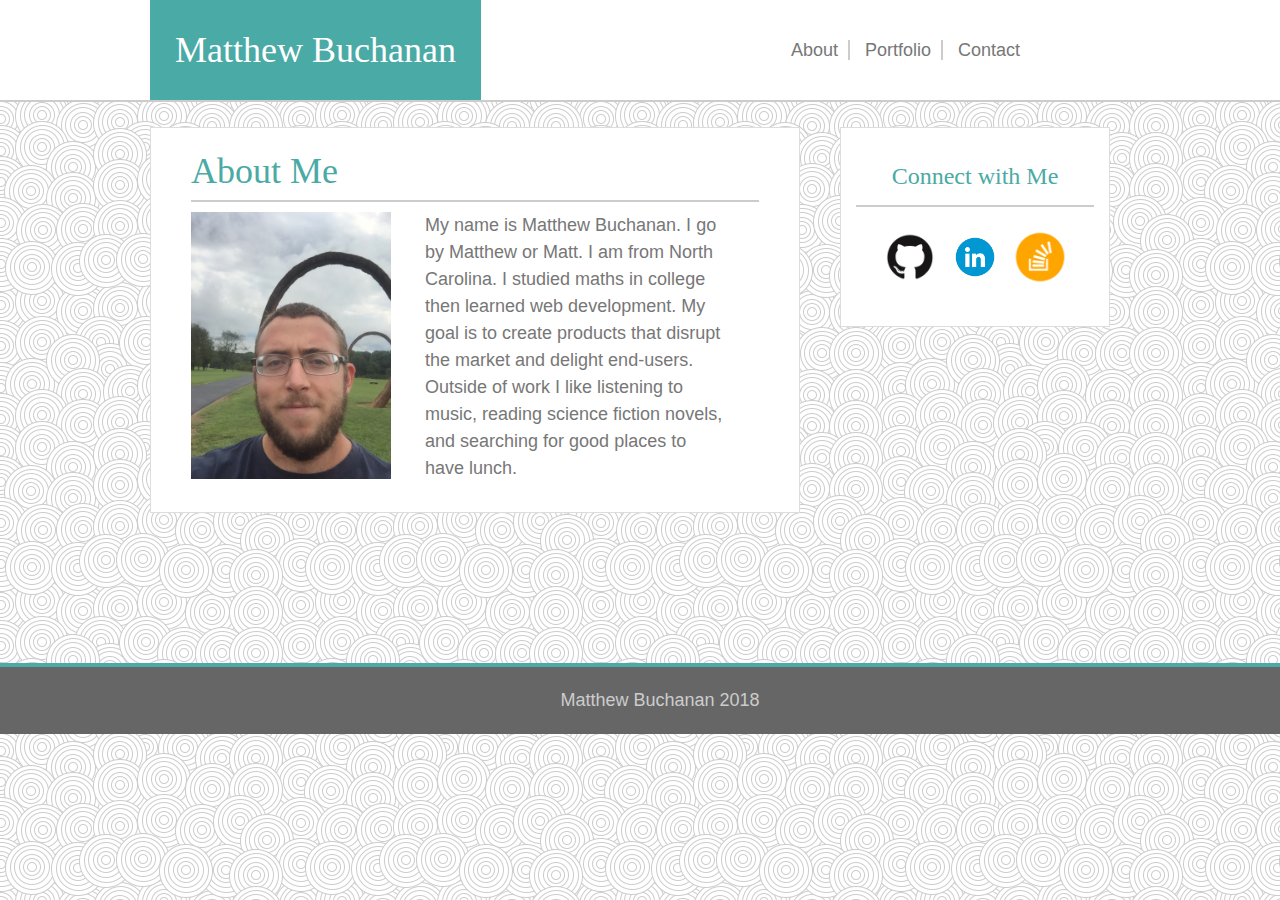
==== index.html @ 1092b14d "copied Basic-Portfolio" ====
<!DOCTYPE html>
<html lang="en-us">
    <head>
        <meta charset="UTF-8">
        <title>Portfolio-About</title>
        <link rel="stylesheet" href="assets/css/reset.css">
        <link rel="stylesheet" href="assets/css/style.css">
    </head>
    <body>
        <header>
            <h1>Matthew Buchanan</h1>
            <nav>
                <a href="index.html">About</a>
                <a href="portfolio.html">Portfolio</a>
                <a href="contact.html">Contact</a>
            </nav>
        </header>
        <section>
            <h2>About Me</h2>
            <img src="assets/images/IMG_0163.jpg" alt="Me at NC Art Museum">
            <p>My name is Matthew Buchanan. I go by Matthew or Matt. I am from North Carolina. I studied maths in college then learned web development. My goal is to create products that disrupt the market and delight end-users. Outside of work I like listening to music, reading science fiction novels, and searching for good places to have lunch.  
            </p>       
        </section>
        <aside>
            <h3>Connect with Me</h3>
            <nav>
                <a href="https://github.com/dolphinCommando" target="_blank"><img src="assets/images/github.png" alt="GitHub logo"></a>
                <a href="https://www.linkedin.com/in/matthew-buchanan-b272a2156/" target="_blank"><img src="assets/images/linkedin.png" alt="LinkedIn Page"></a>
                <a href="https://stackoverflow.com/users/9194055/matt-buchanan" target="_blank"><img src="assets/images/stackoverflow.png" alt="StackOverflow account"></a>
            </nav>
        </aside>
        <footer>Matthew Buchanan 2018</footer>
    </body>
</html>
---- assets/css/style.css ----
body {
    font-family: 'Arial', 'Helvetica Neue', 'Helvetica', 'sans-serif';
    color: #777777;
    font-size: 18px;
    font-weight: 200;
    line-height: 1.5em;
    background-image: url("../images/swirl_pattern.png");   
}


header, section, aside {
    background-color: #ffffff;
}

h1, h2, h3 {
    font-family: 'Georgia', 'Times', 'Times New Roman', 'serif';
}

section, aside {
    margin-top: 25px;
    margin-bottom: 150px;
    border-color: #dddddd;
    border-style: solid;
    border-width: 1px;
}


section {
    width: 650px;
    box-sizing: border-box;
    float: left;
    margin-left: 150px;
    padding: 25px;
}


aside {
    width: 270px;
    height: 200px;
    box-sizing: border-box;
    float: left;
    text-align: center;
    padding: 30px 0px 30px 0px;
    margin-left: 40px;
}

aside img {
    width: 60px; 
    height: 60px;
    margin: 10px 0px 10px 0px;
}

h1, .flexbox p {
    background-color: #4aaaa5;
    color: #ffffff;
}

header, h2, h3 {
    border-style: solid;
    border-color: #cccccc;
}

header {
    border-width: 0px 0px 2px 0px;
    width: 100%;
    height: 100px;
    display: flex;
    flex-wrap: wrap;
    flex-direction: row;
    align-items: center;
}

a[href="index.html"], a[href="portfolio.html"] {
    border-style: solid;
    border-color: #cccccc;
    border-width: 0px 2px 0px 0px;
}


h1 {
    margin: auto 300px auto 150px;
    font-size: 36px;
    height: 100%;
    padding: 25px;
    box-sizing: border-box;
    display: flex;
    align-items: center;
}

header a {
    text-decoration: none; 
    color: #777777;
    padding: 0px 10px 0px 10px;
}

header a:focus {
    color: #4aaaa5;
}

h2, h3 {
    border-width: 0px 0px 2px 0px;
    margin: 5px 15px 10px 15px;
    padding-bottom: 15px;
    color: #4aaaa5;
}

h2 {
    font-size: 36px;
}

h3 {
    font-size: 24px;
}

section p {
    float: right;
    margin-right: 50px;
    width: 50%;
}

section img {
    width: 200px;
    margin-left: 15px;
}

.flexbox {
    display: flex;
    flex-wrap: wrap;
    flex-direction: row;
    justify-content: flex-start;
}

.flexbox img {
    padding: 15px;
    display: flex;
    flex-wrap: nowrap;
}

.flexbox p {
    width: 200px;
    height: 30px;
    padding: 15px 0px 15px 0px;
    display: flex;
    align-items: center;
    justify-content: center;
    position: relative;
    bottom: 75px;
    left: 30px;
    
}
form p {
    float: left; 
    display: block;
    margin-left: 15px;
    margin-bottom: 15px;

}
textarea {
    width: 300px;
    height: 150px;
}

input[type=submit] {
    color: #ffffff;
    background-color: #4aaaa5;
    padding: 10px 30px 10px 30px;
    margin-left: 15px;
    cursor: pointer; 
    display: block;
    clear: both;
}

footer {
    background-color: #666666;
    clear: both;
    text-align: center;
    padding: 20px;
    color: #cccccc;
    width: 100%;
    border-color: #4aaaa5;
    border-style: solid;
    border-width: 4px 0px 0px 0px;

}
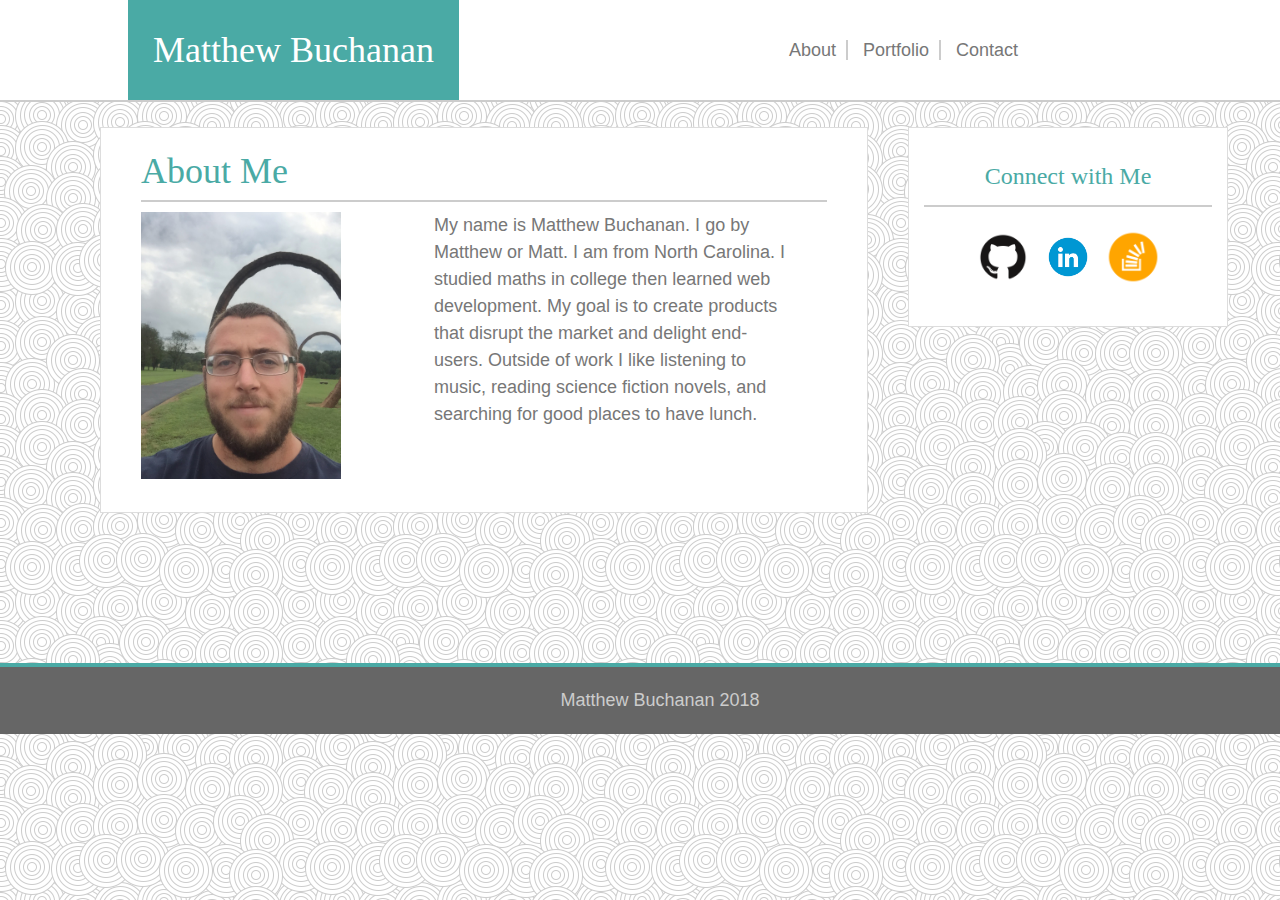
==== commit f3d94253: "responsive header" ====
--- a/index.html
+++ b/index.html
@@ -2,6 +2,7 @@
 <html lang="en-us">
     <head>
         <meta charset="UTF-8">
+        <meta name="viewport" content="width=device-width, initial-scale=1">
         <title>Portfolio-About</title>
         <link rel="stylesheet" href="assets/css/reset.css">
         <link rel="stylesheet" href="assets/css/style.css">
--- a/assets/css/style.css
+++ b/assets/css/style.css
@@ -27,18 +27,20 @@
 
 section {
     width: 650px;
+    float: left;
+    width: 60%;
     box-sizing: border-box;
-    float: left;
-    margin-left: 150px;
+    margin-left: 100px;
     padding: 25px;
 }
 
 
 aside {
     width: 270px;
+    width: 25%;
     height: 200px;
+    float: left;
     box-sizing: border-box;
-    float: left;
     text-align: center;
     padding: 30px 0px 30px 0px;
     margin-left: 40px;
@@ -78,7 +80,8 @@
 
 
 h1 {
-    margin: auto 300px auto 150px;
+    margin-left: 10%;
+    margin-right: 25%;
     font-size: 36px;
     height: 100%;
     padding: 25px;
@@ -88,6 +91,7 @@
 }
 
 header a {
+    background-color: #ffffff;
     text-decoration: none; 
     color: #777777;
     padding: 0px 10px 0px 10px;
@@ -127,25 +131,26 @@
     display: flex;
     flex-wrap: wrap;
     flex-direction: row;
-    justify-content: flex-start;
+    justify-content: center;
 }
 
 .flexbox img {
     padding: 15px;
+    width: 80%;
     display: flex;
     flex-wrap: nowrap;
 }
 
 .flexbox p {
-    width: 200px;
+    width: 80%;
     height: 30px;
     padding: 15px 0px 15px 0px;
     display: flex;
     align-items: center;
     justify-content: center;
     position: relative;
-    bottom: 75px;
-    left: 30px;
+    bottom: 100px;
+    left: -50px;
     
 }
 form p {
@@ -181,4 +186,90 @@
     border-style: solid;
     border-width: 4px 0px 0px 0px;
 
+}
+
+@media screen and (max-width: 980px) {
+    section {
+        float: none;
+        width: 100%;
+        margin-left: 10%;
+        margin-right: 10%;
+    }
+
+    aside {
+        float: none;
+        width: 100%;
+        margin-left: 0px;
+    }
+
+
+    section p {
+        float: right;
+        margin-right: 50px;
+        width: 50%;
+    }
+
+    section img {
+        width: 200px;
+        margin-left: 15px;
+    }
+    footer {
+        width: 100%;
+    }
+    h1 {
+        margin-left: 5%;
+        margin-right: 15%;
+    }
+    
+    .flexbox {
+        justify-content: flex-start;
+    }
+
+    .flexbox img {
+        width: 35%;
+    }
+
+    .flexbox p {
+        width: 35%;
+        left: -500px;
+    }
+
+
+    
+}
+
+@media screen and (max-width: 768px) {
+    header {
+        height: auto;
+    }
+    header nav {
+        width: 100%;
+        padding: 10px 0px 10px 0px;
+        display: flex;
+        justify-content: center;
+    }
+
+    header a {
+        width: 100%;
+        display: flex;
+        justify-content: center;
+    }
+    
+    h1 {
+        width: 100%;
+        margin-left: 0px;
+        margin-right: 0px;
+        justify-content: center;
+    }
+
+}
+
+@media screen and (max-width: 640px) {
+    header {
+        position: static;
+    }
+    section p {
+        float: left;
+    }
+
 }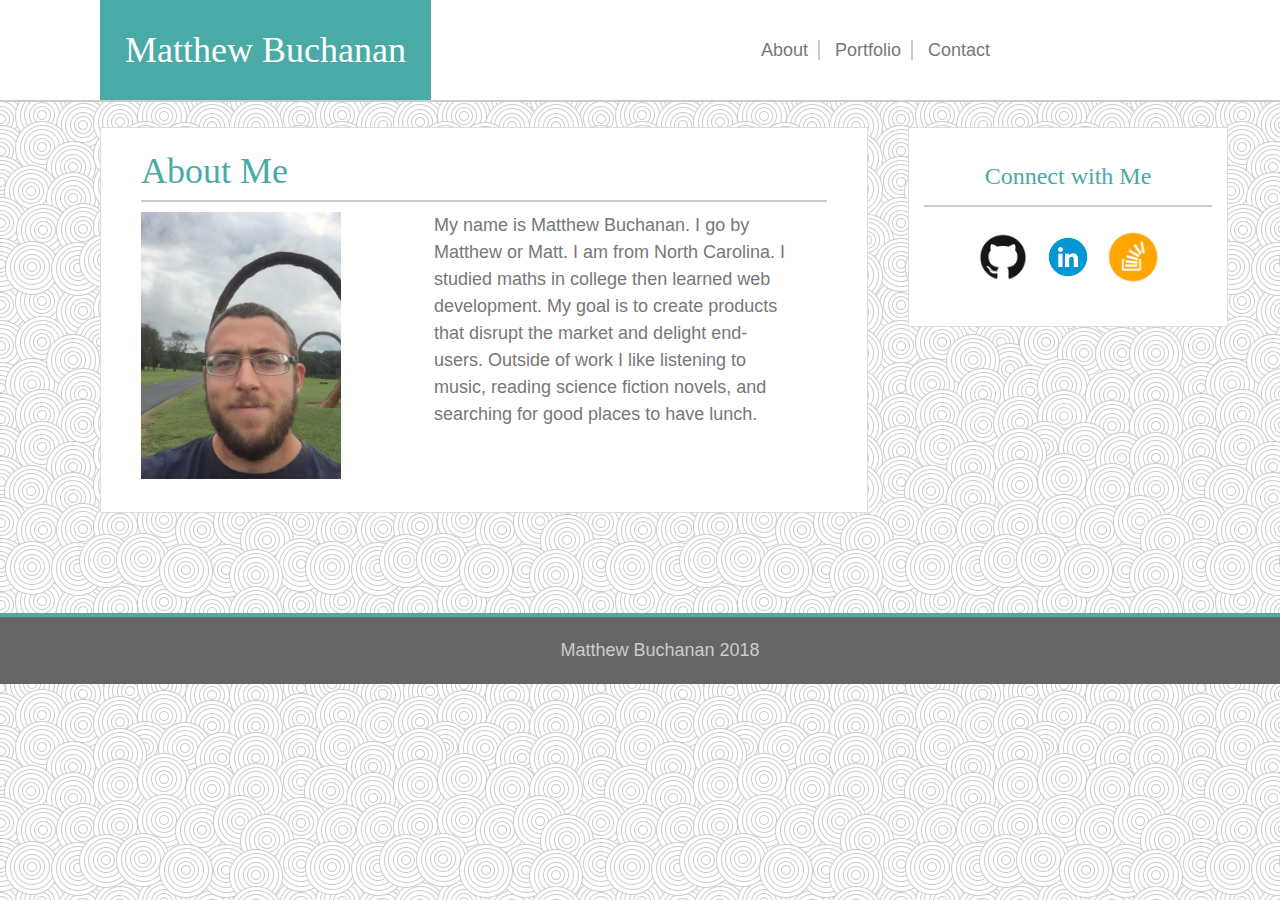
==== commit c8da6a59: "portfolio gallery bugfix, footer changed, contact form bugfix, about page layout improved" ====
--- a/index.html
+++ b/index.html
@@ -18,8 +18,8 @@
         </header>
         <section>
             <h2>About Me</h2>
-            <img src="assets/images/IMG_0163.jpg" alt="Me at NC Art Museum">
-            <p>My name is Matthew Buchanan. I go by Matthew or Matt. I am from North Carolina. I studied maths in college then learned web development. My goal is to create products that disrupt the market and delight end-users. Outside of work I like listening to music, reading science fiction novels, and searching for good places to have lunch.  
+            <img src="assets/images/IMG_0163.jpg" alt="Me at NC Art Museum" class="section-img">
+            <p class="section-p">My name is Matthew Buchanan. I go by Matthew or Matt. I am from North Carolina. I studied maths in college then learned web development. My goal is to create products that disrupt the market and delight end-users. Outside of work I like listening to music, reading science fiction novels, and searching for good places to have lunch.  
             </p>       
         </section>
         <aside>
--- a/assets/css/style.css
+++ b/assets/css/style.css
@@ -15,10 +15,13 @@
 h1, h2, h3 {
     font-family: 'Georgia', 'Times', 'Times New Roman', 'serif';
 }
+a {
+    text-decoration: none;
+}
 
 section, aside {
     margin-top: 25px;
-    margin-bottom: 150px;
+    margin-bottom: 100px;
     border-color: #dddddd;
     border-style: solid;
     border-width: 1px;
@@ -70,6 +73,7 @@
     flex-wrap: wrap;
     flex-direction: row;
     align-items: center;
+    
 }
 
 a[href="index.html"], a[href="portfolio.html"] {
@@ -80,7 +84,7 @@
 
 
 h1 {
-    margin-left: 10%;
+    margin-left: 100px;
     margin-right: 25%;
     font-size: 36px;
     height: 100%;
@@ -116,7 +120,7 @@
     font-size: 24px;
 }
 
-section p {
+.section-p {
     float: right;
     margin-right: 50px;
     width: 50%;
@@ -136,13 +140,13 @@
 
 .flexbox img {
     padding: 15px;
-    width: 80%;
+    width: 525px;
     display: flex;
     flex-wrap: nowrap;
 }
 
 .flexbox p {
-    width: 80%;
+    width: 525px;
     height: 30px;
     padding: 15px 0px 15px 0px;
     display: flex;
@@ -150,26 +154,44 @@
     justify-content: center;
     position: relative;
     bottom: 100px;
-    left: -50px;
-    
-}
+    left: 30px;
+    
+}
+
+form {
+    display: flex;
+    justify-content: flex-start;
+    flex-direction: column;
+
+}
+form input {
+    width: 95%;
+    padding: 7px 0px 7px 0px;
+    font-size: 14px;
+    margin: 5px 15px 20px 15px;
+}
+
 form p {
-    float: left; 
-    display: block;
     margin-left: 15px;
-    margin-bottom: 15px;
-
-}
+    margin-bottom: 0px;
+    text-align: left;
+}
+
 textarea {
-    width: 300px;
+    width: 95%;
+    /*padding-right: 100%;*/
+    font-size: 14px;
     height: 150px;
+    margin: 5px 15px 35px 15px;
 }
 
 input[type=submit] {
     color: #ffffff;
     background-color: #4aaaa5;
+    font-size: 16px;
     padding: 10px 30px 10px 30px;
-    margin-left: 15px;
+    width: 125px;
+    margin-left: 20px;
     cursor: pointer; 
     display: block;
     clear: both;
@@ -185,53 +207,63 @@
     border-color: #4aaaa5;
     border-style: solid;
     border-width: 4px 0px 0px 0px;
+    /*position: fixed;
+    bottom: -5px;
+    */
 
 }
 
 @media screen and (max-width: 980px) {
     section {
         float: none;
-        width: 100%;
-        margin-left: 10%;
-        margin-right: 10%;
+        width: 90%;
+        margin-bottom: 25px;
+        margin-left: auto;
+        margin-right: auto;
     }
 
     aside {
         float: none;
-        width: 100%;
-        margin-left: 0px;
-    }
-
-
-    section p {
-        float: right;
-        margin-right: 50px;
-        width: 50%;
+        width: 90%;
+        margin: 25px auto 60px auto;
+        text-align: left;
+        padding-left: 30px;
+    }
+
+    .section-p {
+        margin-left: 3%;
+        width: 55%;
     }
 
     section img {
-        width: 200px;
-        margin-left: 15px;
-    }
-    footer {
-        width: 100%;
-    }
+        width: 30%;
+        margin-left: 3%;
+    }
+    
     h1 {
         margin-left: 5%;
         margin-right: 15%;
     }
     
     .flexbox {
-        justify-content: flex-start;
+        justify-content: center;
     }
 
     .flexbox img {
-        width: 35%;
+        width: 270px;
+        margin-left: 0px;
     }
 
     .flexbox p {
-        width: 35%;
-        left: -500px;
+        width: 270px;
+        left: 15px;
+        margin-left: 0px;
+
+    }
+
+    form p {
+       margin-left: 15px;
+
     }
 
 
@@ -262,14 +294,66 @@
         justify-content: center;
     }
 
+    section {
+        margin: 30px auto 0px auto;
+
+    }
+
+    section img {
+        float: none;
+        width: 80%;
+        max-width: 350px;
+        padding: 15px;
+        margin: 0 auto;
+        display: flex;
+        justify-content: center;
+    }
+    .section-p {
+        float: none;
+        padding: 10px 10px 30px 10px;
+        margin: 0 auto;
+        width: 85%;
+        display: flex;
+        justify-content: center;
+    }
+
+    .flexbox img {
+        width: 460px;
+        max-width: 460px;
+        margin: 0 auto;
+    }
+    .flexbox p {
+        width: 460px;
+        left: 15px;
+        
+    }
+    
+    
+
 }
 
 @media screen and (max-width: 640px) {
     header {
         position: static;
     }
-    section p {
-        float: left;
-    }
+
+    .section-p {
+        display: block;
+        clear: both;
+    }
+
+}
+
+@media screen and (max-width: 550px) {
+    .flexbox img {
+        width: 275px;
+        margin: 0 auto;
+    }
+    .flexbox p {
+        width: 275px;
+        left: 15px;
+        
+    }
+
 
 }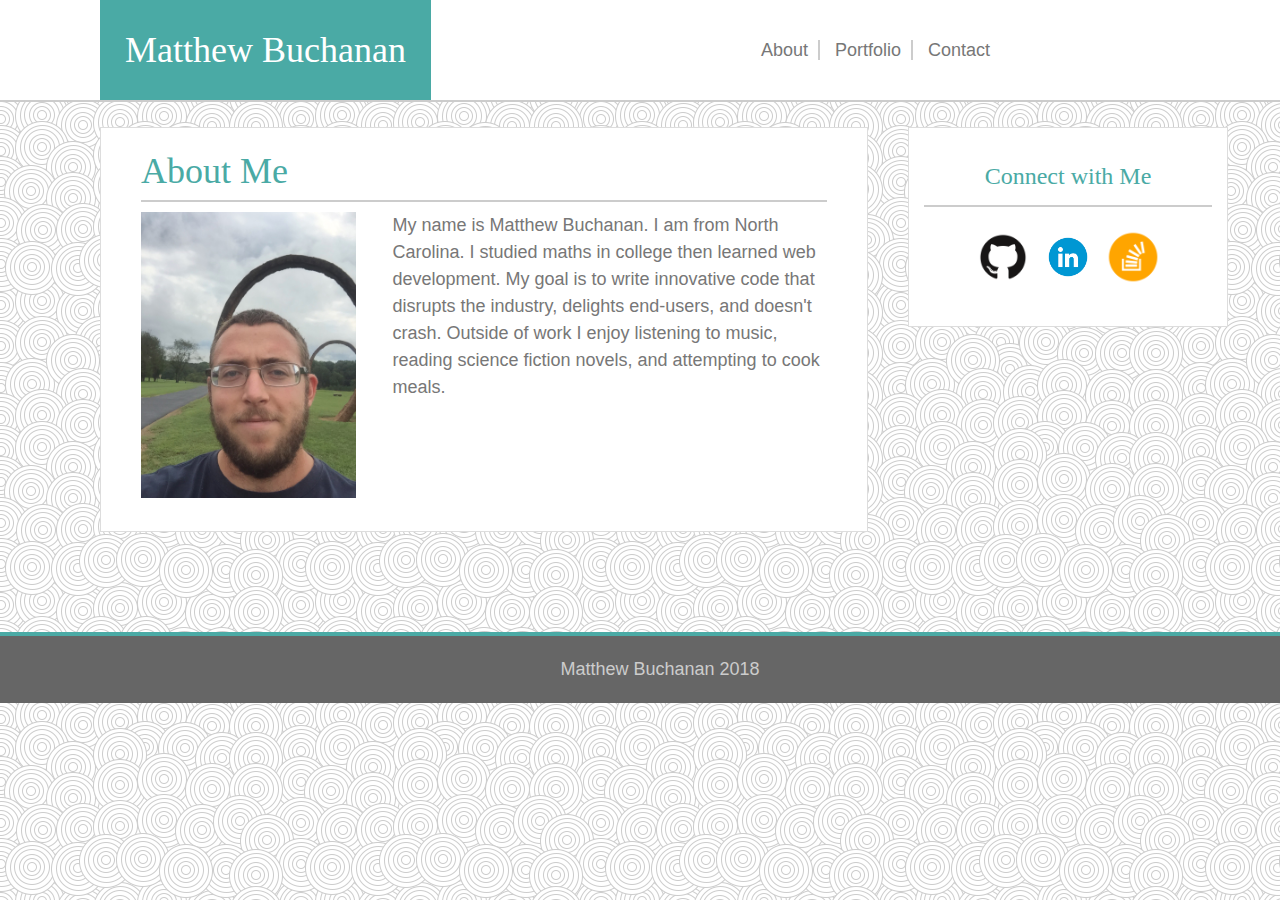
==== commit 8ab38a2f: "refined homepage" ====
--- a/index.html
+++ b/index.html
@@ -19,7 +19,7 @@
         <section>
             <h2>About Me</h2>
             <img src="assets/images/IMG_0163.jpg" alt="Me at NC Art Museum" class="section-img">
-            <p class="section-p">My name is Matthew Buchanan. I go by Matthew or Matt. I am from North Carolina. I studied maths in college then learned web development. My goal is to create products that disrupt the market and delight end-users. Outside of work I like listening to music, reading science fiction novels, and searching for good places to have lunch.  
+            <p class="section-p">My name is Matthew Buchanan. I am from North Carolina. I studied maths in college then learned web development. My goal is to write innovative code that disrupts the industry, delights end-users, and doesn't crash. Outside of work I enjoy listening to music, reading science fiction novels, and attempting to cook meals.  
             </p>       
         </section>
         <aside>
--- a/assets/css/style.css
+++ b/assets/css/style.css
@@ -120,14 +120,17 @@
     font-size: 24px;
 }
 
+
 .section-p {
     float: right;
-    margin-right: 50px;
-    width: 50%;
+    width: 60%;
+    margin-right: 20px;
+    margin-left: 10px;
 }
 
 section img {
-    width: 200px;
+    width: 30%;
+    max-width: 300px;
     margin-left: 15px;
 }
 
@@ -229,7 +232,7 @@
         text-align: left;
         padding-left: 30px;
     }
-
+    /*
     .section-p {
         margin-left: 3%;
         width: 55%;
@@ -239,6 +242,7 @@
         width: 30%;
         margin-left: 3%;
     }
+    */
     
     h1 {
         margin-left: 5%;
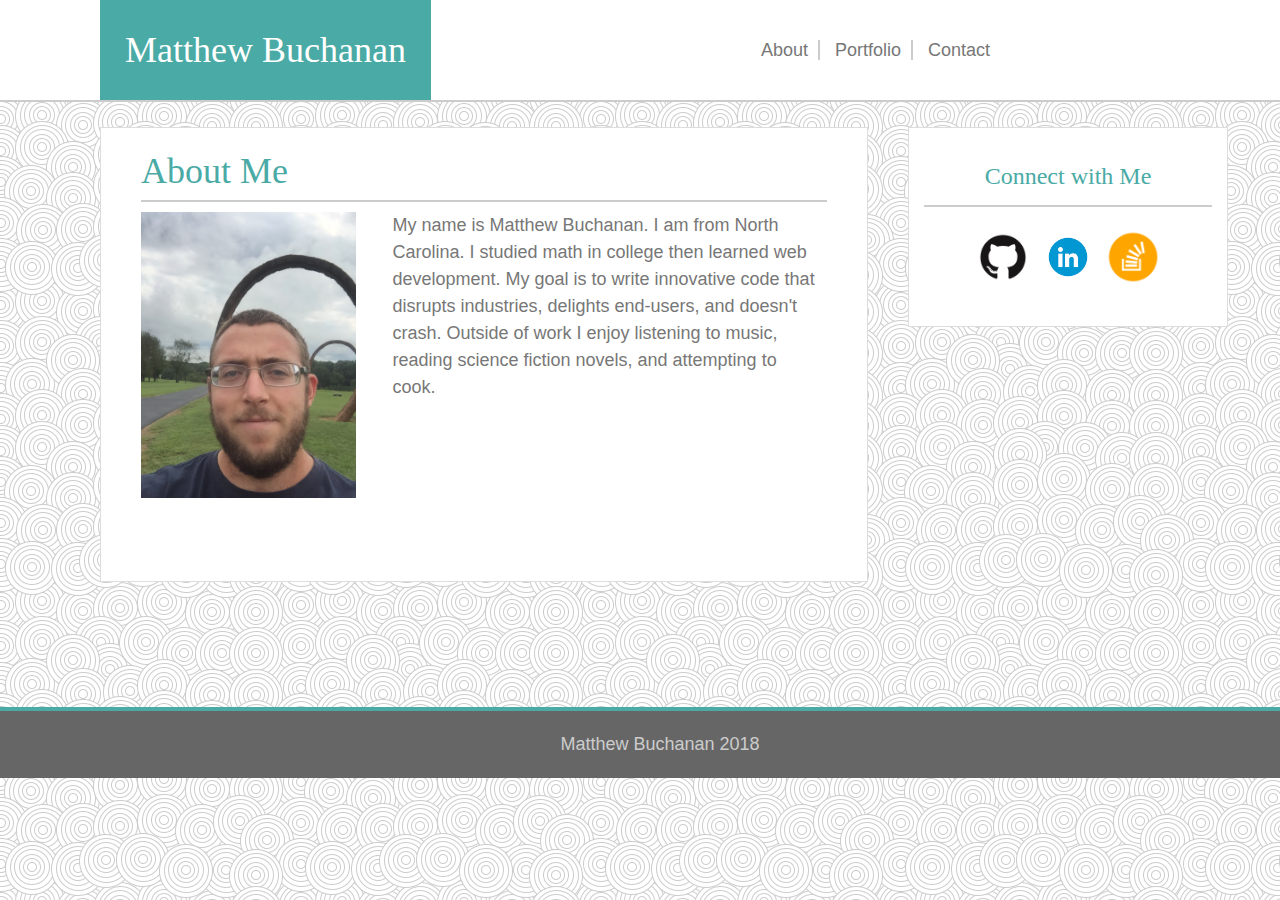
==== commit 1583f233: "updated portfolio" ====
--- a/index.html
+++ b/index.html
@@ -19,7 +19,7 @@
         <section>
             <h2>About Me</h2>
             <img src="assets/images/IMG_0163.jpg" alt="Me at NC Art Museum" class="section-img">
-            <p class="section-p">My name is Matthew Buchanan. I am from North Carolina. I studied maths in college then learned web development. My goal is to write innovative code that disrupts the industry, delights end-users, and doesn't crash. Outside of work I enjoy listening to music, reading science fiction novels, and attempting to cook meals.  
+            <p class="section-p">My name is Matthew Buchanan. I am from North Carolina. I studied math in college then learned web development. My goal is to write innovative code that disrupts industries, delights end-users, and doesn't crash. Outside of work I enjoy listening to music, reading science fiction novels, and attempting to cook.  
             </p>       
         </section>
         <aside>
--- a/assets/css/style.css
+++ b/assets/css/style.css
@@ -21,7 +21,7 @@
 
 section, aside {
     margin-top: 25px;
-    margin-bottom: 100px;
+    margin-bottom: 125px;
     border-color: #dddddd;
     border-style: solid;
     border-width: 1px;
@@ -132,6 +132,7 @@
     width: 30%;
     max-width: 300px;
     margin-left: 15px;
+    padding-bottom: 50px;
 }
 
 .flexbox {
@@ -141,14 +142,16 @@
     justify-content: center;
 }
 
-.flexbox img {
+
+.portfolio-img {
     padding: 15px;
+    max-width: 525px;
     width: 525px;
     display: flex;
     flex-wrap: nowrap;
 }
 
-.flexbox p {
+.portfolio-p {
     width: 525px;
     height: 30px;
     padding: 15px 0px 15px 0px;
@@ -210,9 +213,8 @@
     border-color: #4aaaa5;
     border-style: solid;
     border-width: 4px 0px 0px 0px;
-    /*position: fixed;
-    bottom: -5px;
-    */
+    position: sticky;
+    bottom: -100px;
 
 }
 
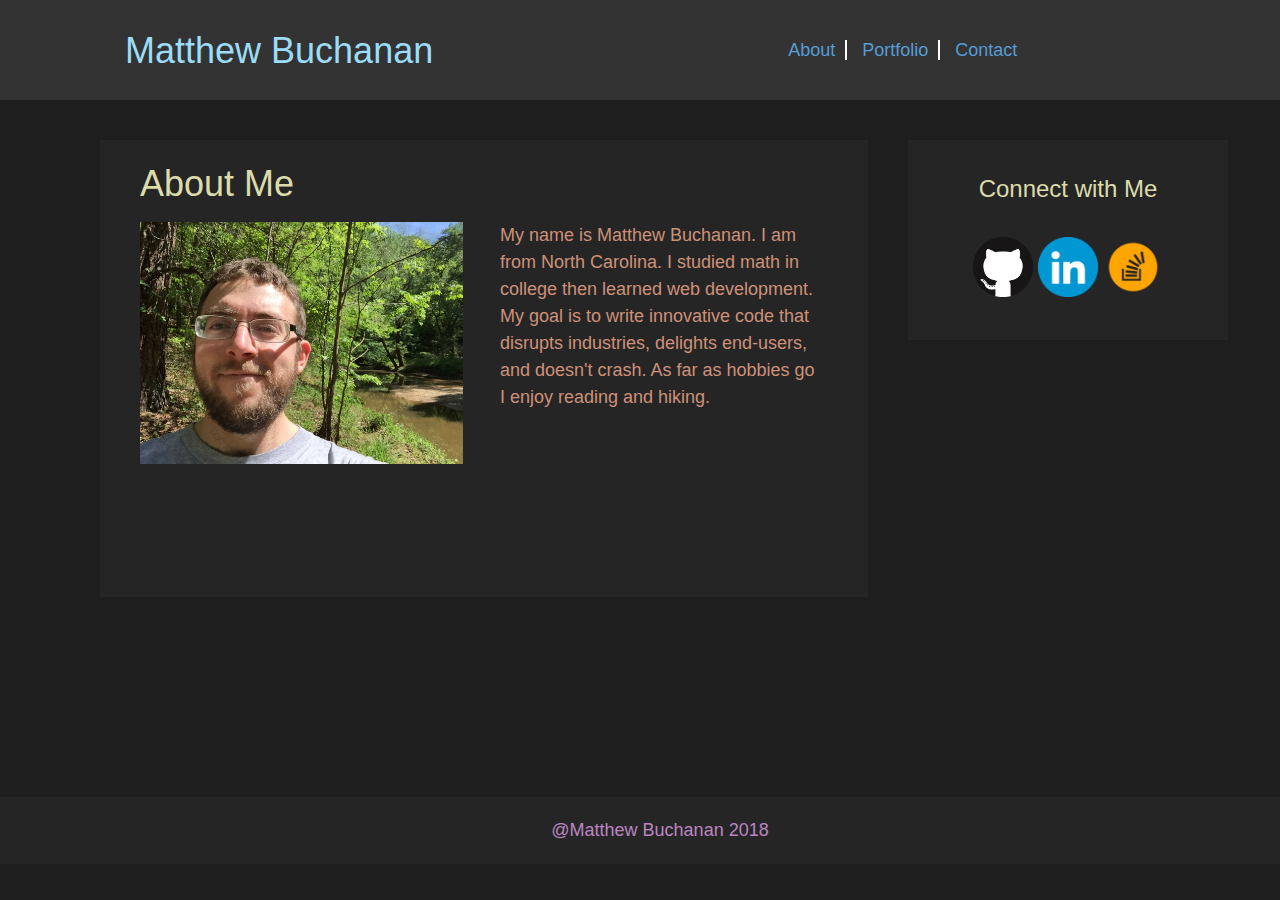
==== commit 4e906882: "portfolio update June 20" ====
--- a/index.html
+++ b/index.html
@@ -18,8 +18,8 @@
         </header>
         <section>
             <h2>About Me</h2>
-            <img src="assets/images/IMG_0163.jpg" alt="Me at NC Art Museum" class="section-img">
-            <p class="section-p">My name is Matthew Buchanan. I am from North Carolina. I studied math in college then learned web development. My goal is to write innovative code that disrupts industries, delights end-users, and doesn't crash. Outside of work I enjoy listening to music, reading science fiction novels, and attempting to cook.  
+            <img src="assets/images/IMG_0357.jpg" alt="Me at Umstead State Park" class="section-img">
+            <p class="section-p">My name is Matthew Buchanan. I am from North Carolina. I studied math in college then learned web development. My goal is to write innovative code that disrupts industries, delights end-users, and doesn't crash. As far as hobbies go I enjoy reading and hiking.  
             </p>       
         </section>
         <aside>
@@ -30,6 +30,6 @@
                 <a href="https://stackoverflow.com/users/9194055/matt-buchanan" target="_blank"><img src="assets/images/stackoverflow.png" alt="StackOverflow account"></a>
             </nav>
         </aside>
-        <footer>Matthew Buchanan 2018</footer>
+        <footer>@Matthew Buchanan 2018</footer>
     </body>
 </html>--- a/assets/css/style.css
+++ b/assets/css/style.css
@@ -1,30 +1,33 @@
 body {
     font-family: 'Arial', 'Helvetica Neue', 'Helvetica', 'sans-serif';
-    color: #777777;
+    color: #CE9178;
     font-size: 18px;
     font-weight: 200;
     line-height: 1.5em;
-    background-image: url("../images/swirl_pattern.png");   
-}
-
-
-header, section, aside {
-    background-color: #ffffff;
-}
-
+    background-color: #1E1E1E;   
+}
+
+
+section, aside {
+    background-color: #252526;
+}
+/*
 h1, h2, h3 {
     font-family: 'Georgia', 'Times', 'Times New Roman', 'serif';
 }
+*/
 a {
     text-decoration: none;
 }
 
 section, aside {
-    margin-top: 25px;
-    margin-bottom: 125px;
+    margin-top: 40px;
+    margin-bottom: 200px;
+    /*
     border-color: #dddddd;
     border-style: solid;
     border-width: 1px;
+    */
 }
 
 
@@ -34,7 +37,7 @@
     width: 60%;
     box-sizing: border-box;
     margin-left: 100px;
-    padding: 25px;
+    padding: 25px 25px 75px 25px;
 }
 
 
@@ -54,17 +57,22 @@
     height: 60px;
     margin: 10px 0px 10px 0px;
 }
-
-h1, .flexbox p {
-    background-color: #4aaaa5;
-    color: #ffffff;
-}
-
+header {
+    background-color: #333333; 
+}
+h1 {
+    color: #9CDCF8;
+}
+.flexbox p {
+    background-color: #333333;
+    color: #569CDC;
+}
+/*
 header, h2, h3 {
     border-style: solid;
     border-color: #cccccc;
 }
-
+*/
 header {
     border-width: 0px 0px 2px 0px;
     width: 100%;
@@ -78,7 +86,7 @@
 
 a[href="index.html"], a[href="portfolio.html"] {
     border-style: solid;
-    border-color: #cccccc;
+    border-color: #ffffff;
     border-width: 0px 2px 0px 0px;
 }
 
@@ -95,21 +103,21 @@
 }
 
 header a {
-    background-color: #ffffff;
+    /*background-color: #ffffff;*/
     text-decoration: none; 
-    color: #777777;
+    color: #569CD6;
     padding: 0px 10px 0px 10px;
 }
 
 header a:focus {
-    color: #4aaaa5;
+    color: #4EC9B0;
 }
 
 h2, h3 {
     border-width: 0px 0px 2px 0px;
     margin: 5px 15px 10px 15px;
     padding-bottom: 15px;
-    color: #4aaaa5;
+    color: #DCDCAA;
 }
 
 h2 {
@@ -123,14 +131,14 @@
 
 .section-p {
     float: right;
-    width: 60%;
+    width: 45%;
     margin-right: 20px;
     margin-left: 10px;
 }
 
 section img {
-    width: 30%;
-    max-width: 300px;
+    width: 45%;
+    max-width: 500px;
     margin-left: 15px;
     padding-bottom: 50px;
 }
@@ -145,14 +153,16 @@
 
 .portfolio-img {
     padding: 15px;
-    max-width: 525px;
-    width: 525px;
+    max-width: 550px;
+    width: 550px;
     display: flex;
     flex-wrap: nowrap;
 }
-
+.flexbox p {
+    background-color: #1E1E1E;
+}
 .portfolio-p {
-    width: 525px;
+    width: 550px;
     height: 30px;
     padding: 15px 0px 15px 0px;
     display: flex;
@@ -193,7 +203,7 @@
 
 input[type=submit] {
     color: #ffffff;
-    background-color: #4aaaa5;
+    background-color: #4EC987;
     font-size: 16px;
     padding: 10px 30px 10px 30px;
     width: 125px;
@@ -204,17 +214,14 @@
 }
 
 footer {
-    background-color: #666666;
+    background-color: #252526;
     clear: both;
     text-align: center;
     padding: 20px;
-    color: #cccccc;
+    color: #BB86C0;
     width: 100%;
-    border-color: #4aaaa5;
-    border-style: solid;
-    border-width: 4px 0px 0px 0px;
     position: sticky;
-    bottom: -100px;
+    bottom: -200px;
 
 }
 
@@ -256,12 +263,12 @@
     }
 
     .flexbox img {
-        width: 270px;
+        width: 300px;
         margin-left: 0px;
     }
 
     .flexbox p {
-        width: 270px;
+        width: 300px;
         left: 15px;
         margin-left: 0px;
 
